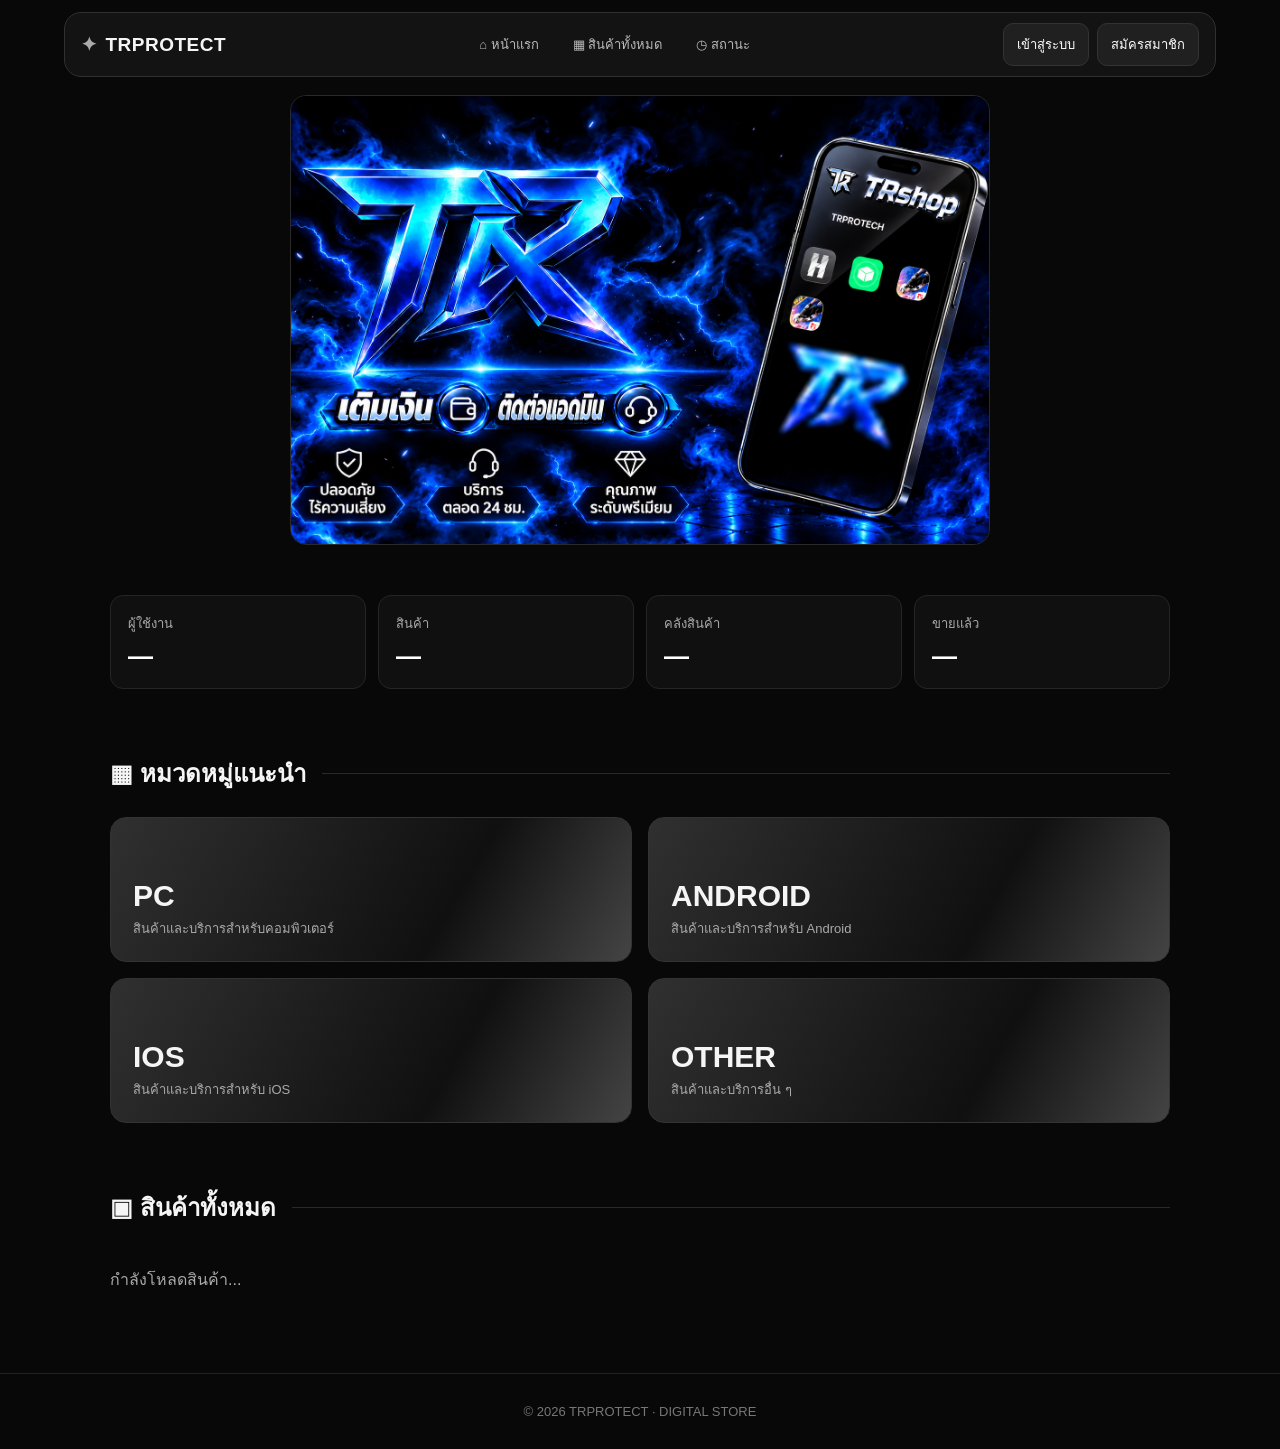
==== index.html @ 970155d2 "Update index.html" ====
<!DOCTYPE html>
<html lang="th">
<head>
<meta charset="UTF-8">
<meta name="viewport" content="width=device-width, initial-scale=1.0">
<title>TRPROTECT | Digital Store</title>
<style>
:root {
  --bg:#080808;
  --panel:#111;
  --border:#252525;
  --muted:#999;
  --white:#f5f5f5;
  --accent:#d7d7d7;
}
* { box-sizing:border-box; }
html { scroll-behavior:smooth; }
body {
  margin:0;
  background:var(--bg);
  color:var(--white);
  font-family:Arial,"Noto Sans Thai",sans-serif;
}
a { color:inherit; text-decoration:none; }
.nav-wrap {
  position:sticky;
  top:12px;
  z-index:10;
  padding:0 5%;
}
nav {
  max-width:1200px;
  min-height:62px;
  margin:auto;
  padding:10px 16px;
  display:flex;
  align-items:center;
  justify-content:space-between;
  gap:14px;
  background:#151515ed;
  border:1px solid #303030;
  border-radius:17px;
  backdrop-filter:blur(15px);
}
.brand { font-size:19px; font-weight:800; letter-spacing:.5px; }
.brand span { color:#aaa; margin-right:8px; }
.links { display:flex; align-items:center; gap:8px; }
.links a,.nav-btn {
  padding:10px 13px;
  border-radius:10px;
  color:#bbb;
  font-size:13px;
}
.links a:hover { background:#292929; color:white; }
.actions { display:flex; gap:8px; align-items:center; }
.btn {
  display:inline-block;
  border:1px solid #333;
  background:#171717;
  color:white;
  padding:11px 17px;
  border-radius:11px;
  font-weight:700;
  font-size:13px;
  cursor:pointer;
}
.btn.light {
  background:#ddd;
  color:#111;
  border-color:#ddd;
}
.hero {
  max-width:1100px;
  margin:90px auto 45px;
  padding:20px;
  text-align:center;
}
.hero h1 {
  font-size:clamp(38px,7vw,72px);
  margin:0 0 18px;
  letter-spacing:-2px;
}
.hero p { color:#aaa; font-size:15px; }
.hero-buttons { margin-top:35px; display:flex; justify-content:center; gap:12px; }
.banner {
  max-width:1100px;
  min-height:220px;
  margin:35px auto 75px;
  padding:35px;
  display:flex;
  align-items:center;
  border:1px solid #333;
  border-radius:22px;
  overflow:hidden;
  background:
    radial-gradient(circle at 80% 20%,#555 0,transparent 25%),
    linear-gradient(120deg,#303030,#111 55%,#444);
}
.banner h2 { font-size:clamp(30px,6vw,58px); margin:0; }
.banner p { color:#ccc; }
.section {
  max-width:1100px;
  margin:0 auto 65px;
  padding:0 20px;
}
.section-heading {
  display:flex;
  align-items:center;
  gap:16px;
  margin-bottom:24px;
}
.section-heading h2 { font-size:24px; margin:0; }
.section-heading:after {
  content:"";
  height:1px;
  flex:1;
  background:#292929;
}
.stats {
  display:grid;
  grid-template-columns:repeat(4,1fr);
  gap:12px;
  margin-bottom:65px;
}
.stat {
  background:#101010;
  border:1px solid var(--border);
  border-radius:13px;
  padding:17px;
  color:#aaa;
  font-size:13px;
}
.stat strong { display:block; color:white; font-size:25px; margin-top:8px; }
.categories {
  display:grid;
  grid-template-columns:repeat(2,1fr);
  gap:16px;
}
.category {
  min-height:145px;
  padding:22px;
  display:flex;
  align-items:end;
  border:1px solid #333;
  border-radius:16px;
  background:linear-gradient(120deg,#303030,#101010 65%,#444);
  transition:.2s;
}
.category:hover,.product:hover { transform:translateY(-4px); border-color:#777; }
.category h3 { font-size:30px; margin:0 0 5px; }
.category p { color:#aaa; margin:0; font-size:13px; }
.products {
  display:grid;
  grid-template-columns:repeat(4,1fr);
  gap:16px;
}
.product {
  background:#101010;
  border:1px solid #292929;
  border-radius:16px;
  padding:10px;
  transition:.2s;
}
.product-image {
  height:190px;
  border-radius:11px;
  display:grid;
  place-items:center;
  background:linear-gradient(145deg,#252525,#080808);
  color:#ddd;
  font-size:26px;
  font-weight:900;
  text-align:center;
}
.product h3 { font-size:15px; margin:14px 4px 8px; }
.product-info {
  display:flex;
  justify-content:space-between;
  gap:5px;
  color:#999;
  font-size:12px;
  padding:0 4px 8px;
}
.price { color:#f4c400; font-weight:bold; }
footer {
  border-top:1px solid #222;
  padding:30px 15px;
  text-align:center;
  color:#777;
  font-size:13px;
}
@media(max-width:800px) {
  .links { display:none; }
  .stats { grid-template-columns:repeat(2,1fr); }
  .products { grid-template-columns:repeat(2,1fr); }
  .product-image { height:150px; }
}
@media(max-width:480px) {
  .nav-wrap { padding:0 10px; }
  nav { padding:9px; }
  .brand { font-size:15px; }
  .actions .btn { padding:9px; font-size:11px; }
  .hero { margin-top:65px; }
  .categories { grid-template-columns:1fr; }
  .banner { margin:20px 12px 55px; min-height:170px; }
  .section { padding:0 12px; }
}
  #profileIcon {
  width: 42px;
  height: 42px;
  display: none;
  align-items: center;
  justify-content: center;
  color: white;
  background: #252525;
  border: 1px solid #444;
  border-radius: 50%;
  transition: .2s;
}

#profileIcon:hover {
  background: #444;
  transform: scale(1.05);
}
  #authMenu {
  display: flex;
  align-items: center;
  gap: 8px;
}

#authMenu a {
  padding: 10px 13px;
  border-radius: 10px;
  border: 1px solid #333;
  background: #202020;
  color: white;
  font-size: 13px;
}

#authMenu a:hover {
  background: #444;
}
  

.hero-banner {
  width: 90%;
  max-width: 700px;
  height: 450px;
  margin: 30px auto 50px;
  overflow: hidden;
  border: 1px solid #292929;
  border-radius: 16px;
  background: #050505;
}

.hero-banner img {
  display: block;
  width: 100%;
  height: 100%;
  object-fit: cover;
  object-position: center;
}

@media (max-width: 600px) {
  .hero-banner {
    width: calc(100% - 24px);
    height: 165px;
    margin: 18px auto 32px;
    border-radius: 12px;
  }
}
  
</style>
</head>
<body>

<div class="nav-wrap">
<nav>
  <a class="brand" href="#"><span>✦</span>TRPROTECT</a>
  <div class="links">
    <a href="#">⌂ หน้าแรก</a>
    <a href="#products">▦ สินค้าทั้งหมด</a>
    <a href="#categories">◷ สถานะ</a>
  </div>
  <div id="authMenu">
  <a href="./login.html">เข้าสู่ระบบ</a>
  <a href="./register.html">สมัครสมาชิก</a>
</div>

<a href="./profile.html" id="profileIcon"
   title="โปรไฟล์สมาชิก" style="display:none;">
  <svg width="25" height="25" viewBox="0 0 24 24"
       fill="none" stroke="currentColor"
       stroke-width="1.8" stroke-linecap="round">
    <circle cx="12" cy="8" r="4"/>
    <path d="M4 21c0-4.4 3.6-7 8-7s8 2.6 8 7"/>
  </svg>
</a>

</nav>
</div>


<section class="hero-banner">
  <img
    src="./trprotect-banner.png"
    alt="TRPROTECT จำหน่ายโปร & พร็อกซี่ต่างๆ"
  >
</section>


<main class="section">
  <div class="stats">
    <div class="stat">ผู้ใช้งาน<strong>—</strong></div>
    <div class="stat">สินค้า<strong>—</strong></div>
    <div class="stat">คลังสินค้า<strong>—</strong></div>
    <div class="stat">ขายแล้ว<strong>—</strong></div>
  </div>

  <section id="categories">
    <div class="section-heading"><h2>▦ หมวดหมู่แนะนำ</h2></div>
    <div class="categories">
      <a class="category" href="#products">
        <div><h3>PC</h3><p>สินค้าและบริการสำหรับคอมพิวเตอร์</p></div>
      </a>
      <a class="category" href="#products">
        <div><h3>ANDROID</h3><p>สินค้าและบริการสำหรับ Android</p></div>
      </a>
      <a class="category" href="#products">
        <div><h3>IOS</h3><p>สินค้าและบริการสำหรับ iOS</p></div>
      </a>
      <a class="category" href="#products">
        <div><h3>OTHER</h3><p>สินค้าและบริการอื่น ๆ</p></div>
      </a>
    </div>
  </section>
</main>

<section class="section" id="products">
  <div class="section-heading"><h2>▣ สินค้าทั้งหมด</h2></div>
  <div class="products" id="productsGrid">
  <p style="color:#aaa;">กำลังโหลดสินค้า...</p>
</div>
</section>

<footer>© 2026 TRPROTECT · DIGITAL STORE</footer>
  
<script type="module">
import { supabase } from "./js/supabase.js";

async function loadProducts() {
  const grid = document.getElementById("productsGrid");

  if (!grid) return;

  grid.innerHTML = `
    <p style="color:#aaa;">กำลังโหลดสินค้า...</p>
  `;

  const { data, error } = await supabase
    .from("products")
    .select("id,name,description,price,stock,image_url")
    .eq("active", true)
    .order("created_at", { ascending: false });

  if (error) {
    console.error("โหลดสินค้าไม่สำเร็จ:", error);

    grid.innerHTML = `
      <p style="color:#ff5555;">
        โหลดสินค้าไม่สำเร็จ: ${escapeHTML(error.message)}
      </p>
    `;
    return;
  }

  if (!data || data.length === 0) {
    grid.innerHTML = `
      <p style="color:#aaa;">ยังไม่มีสินค้าในขณะนี้</p>
    `;
    return;
  }

  grid.innerHTML = data.map(product => `
  <a href="product.html" class="product">
      <div class="product-image">
        ${
          product.image_url
            ? `<img src="${escapeHTML(product.image_url)}"
                 alt="${escapeHTML(product.name)}"
                 style="width:100%;height:100%;object-fit:cover;">`
            : "TR<br>PRODUCT"
        }
      </div>

      <h3>${escapeHTML(product.name)}</h3>

      <div class="product-info">
        <span>คงเหลือ ${Number(product.stock)}</span>
        <span class="price">฿${Number(product.price).toLocaleString("th-TH")}</span>
      </div>
      </a>
  `).join("");
}

function escapeHTML(value) {
  return String(value ?? "").replace(/[&<>"']/g, char => ({
    "&": "&amp;",
    "<": "&lt;",
    ">": "&gt;",
    '"': "&quot;",
    "'": "&#39;"
  })[char]);
}

loadProducts();

</script>

</body>
</html>
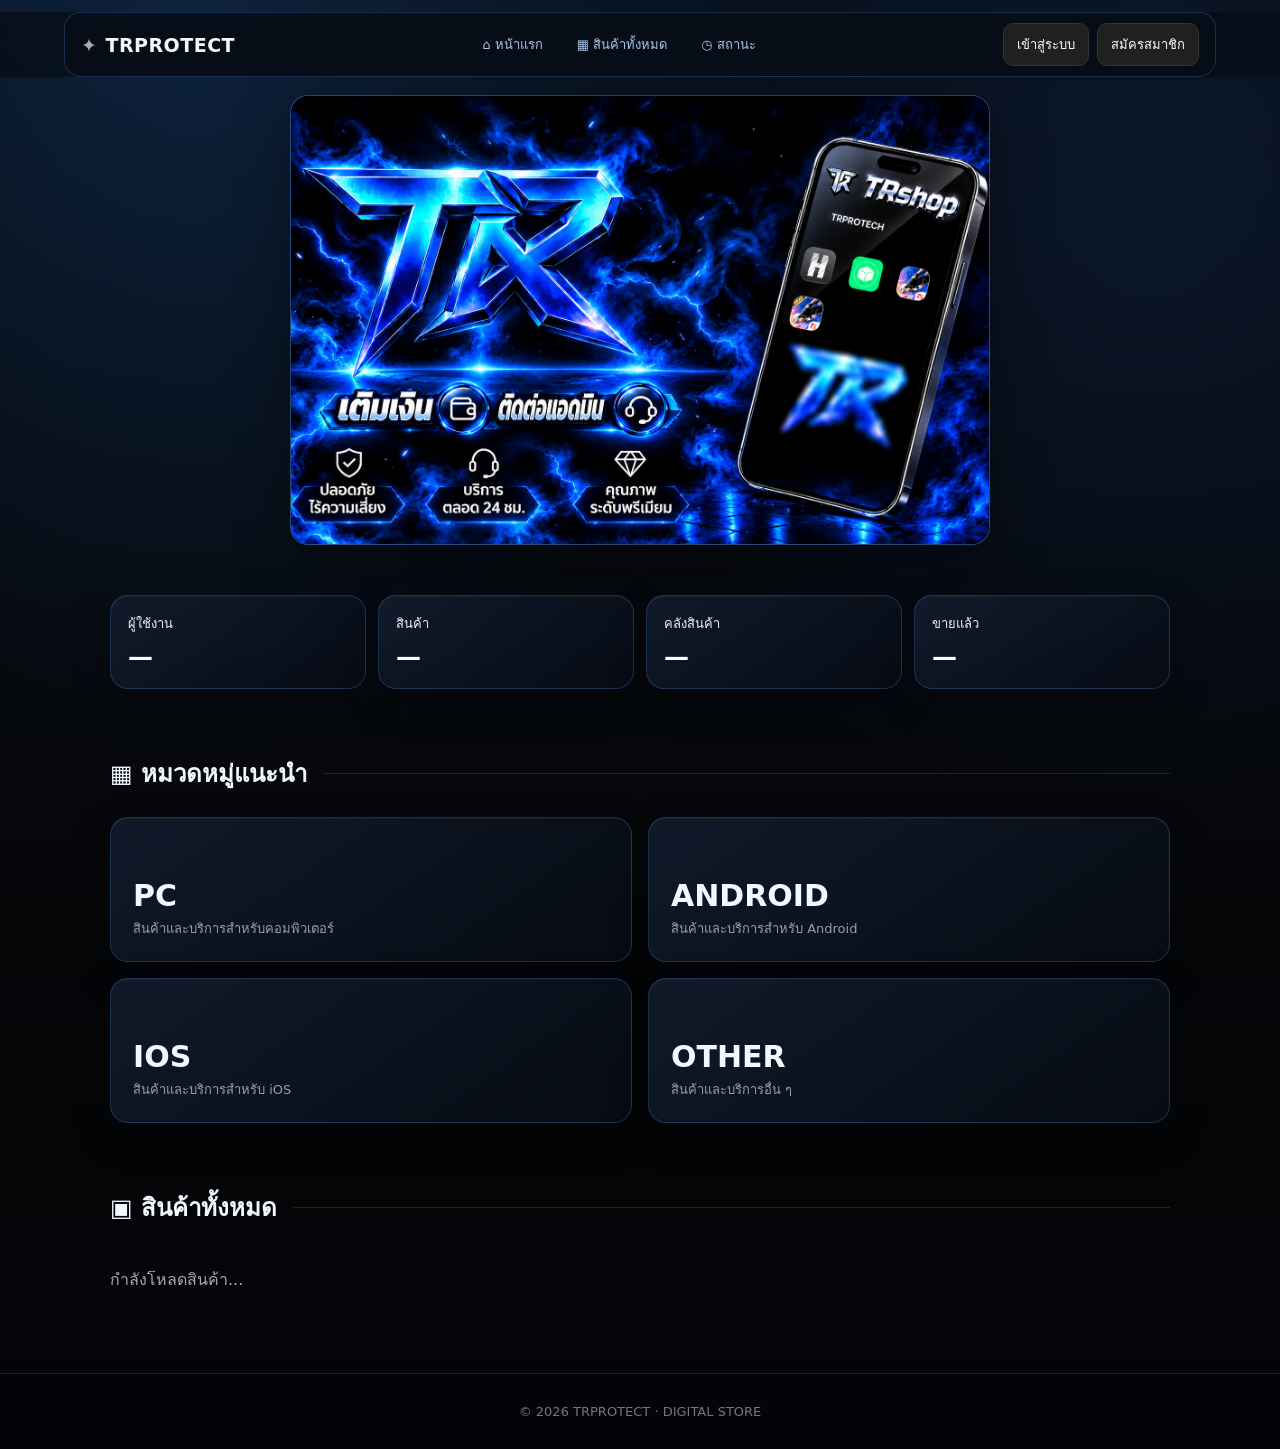
==== commit 5e025700: "Add files via upload" ====
--- a/index.html
+++ b/index.html
@@ -270,8 +270,15 @@
     border-radius: 12px;
   }
 }
+  a.product {
+  display: block;
+  color: inherit;
+  text-decoration: none;
+  cursor: pointer;
+}
   
 </style>
+  <link rel="stylesheet" href="./css/theme.css">
 </head>
 <body>
 
@@ -349,6 +356,47 @@
 <script type="module">
 import { supabase } from "./js/supabase.js";
 
+// แสดงเมนูตามสถานะการเข้าสู่ระบบที่ Supabase เก็บไว้
+async function updateAuthMenu(session) {
+  const authMenu = document.getElementById("authMenu");
+  const profileIcon = document.getElementById("profileIcon");
+  if (!authMenu) return;
+
+  if (session?.user) {
+    authMenu.innerHTML = `
+      <a href="./profile.html">บัญชีของฉัน</a>
+      <button type="button" id="homeLogout" class="btn">ออกจากระบบ</button>
+    `;
+    if (profileIcon) profileIcon.style.display = "inline-flex";
+
+    document.getElementById("homeLogout")?.addEventListener("click", async () => {
+      const button = document.getElementById("homeLogout");
+      if (button) button.disabled = true;
+      const { error } = await supabase.auth.signOut();
+      if (error) {
+        alert("ออกจากระบบไม่สำเร็จ: " + error.message);
+        if (button) button.disabled = false;
+        return;
+      }
+      window.location.reload();
+    });
+  } else {
+    authMenu.innerHTML = `
+      <a href="./login.html">เข้าสู่ระบบ</a>
+      <a href="./register.html">สมัครสมาชิก</a>
+    `;
+    if (profileIcon) profileIcon.style.display = "none";
+  }
+}
+
+// โหลด session ที่บันทึกไว้ และติดตามการเปลี่ยนสถานะ login/logout
+const { data: sessionData, error: sessionError } = await supabase.auth.getSession();
+if (sessionError) console.error("ตรวจสอบ session ไม่สำเร็จ:", sessionError);
+await updateAuthMenu(sessionData?.session ?? null);
+supabase.auth.onAuthStateChange((_event, session) => {
+  updateAuthMenu(session);
+});
+
 async function loadProducts() {
   const grid = document.getElementById("productsGrid");
 
@@ -383,7 +431,7 @@
   }
 
   grid.innerHTML = data.map(product => `
-  <a href="product.html" class="product">
+  <a href="product.html?id=${encodeURIComponent(product.id)}" class="product">
       <div class="product-image">
         ${
           product.image_url
--- a/css/theme.css
+++ b/css/theme.css
@@ -0,0 +1,154 @@
+
+/* TRPROTECT — Black / Blue Liquid Glass shared theme */
+:root{
+  color-scheme:dark;
+  --bg:#050608;
+  --bg2:#080d16;
+  --surface:rgba(16,22,33,.78);
+  --surface-2:rgba(20,30,45,.72);
+  --line:rgba(91,163,255,.20);
+  --line-strong:rgba(83,166,255,.42);
+  --blue:#399dff;
+  --blue-light:#70bdff;
+  --text:#edf4ff;
+  --muted:#91a0b4;
+  --success:#68dfaa;
+  --danger:#ff777f;
+  --radius:18px;
+}
+*{box-sizing:border-box}
+html{min-height:100%;background:var(--bg)}
+body{
+  background:
+    radial-gradient(ellipse at 12% 0%,rgba(30,112,210,.15),transparent 38%),
+    radial-gradient(ellipse at 92% 18%,rgba(31,89,168,.11),transparent 34%),
+    linear-gradient(180deg,#080d16 0%,#050608 56%,#040507 100%) !important;
+  color:var(--text) !important;
+  font-family:Inter,ui-sans-serif,system-ui,-apple-system,"Segoe UI",Arial,sans-serif !important;
+}
+a{color:var(--blue-light);transition:color .18s ease,opacity .18s ease}
+a:hover{color:#a5d5ff}
+header,.navbar,.nav-wrap{
+  background:rgba(5,8,14,.78) !important;
+  border-color:var(--line) !important;
+  backdrop-filter:blur(18px);
+  -webkit-backdrop-filter:blur(18px);
+}
+.logo,.brand,.brand-icon{color:#f2f7ff !important}
+.card,.product,.order,.order-info,.info-box,.stat,.category,.product-image,
+.notice,.empty,.hero-banner,.package,.input-box{
+  background:linear-gradient(145deg,rgba(21,31,47,.82),rgba(9,14,23,.88)) !important;
+  border:1px solid var(--line) !important;
+  border-radius:var(--radius) !important;
+  box-shadow:0 12px 35px rgba(0,0,0,.24),inset 0 1px 0 rgba(255,255,255,.035);
+  backdrop-filter:blur(16px);
+  -webkit-backdrop-filter:blur(16px);
+}
+.card:hover,.product:hover,.category:hover,.package:hover{
+  border-color:var(--line-strong) !important;
+  box-shadow:0 14px 38px rgba(0,0,0,.3),0 0 22px rgba(48,142,255,.08);
+}
+h1,h2,h3,h4,strong{color:#f3f7ff}
+p,.muted,.small,.sub,.subtitle,.description,.notice{color:var(--muted)}
+input,textarea,select{
+  color:var(--text) !important;
+  background:rgba(4,8,15,.78) !important;
+  border:1px solid rgba(111,151,203,.25) !important;
+  border-radius:13px !important;
+}
+input::placeholder,textarea::placeholder{color:#728198 !important}
+input:focus,textarea:focus,select:focus{
+  outline:none !important;
+  border-color:var(--blue) !important;
+  box-shadow:0 0 0 3px rgba(57,157,255,.13),0 0 20px rgba(57,157,255,.08);
+}
+button,.primary,.buy{
+  color:#f7fbff !important;
+  background:linear-gradient(135deg,#1678d4,#285bb5) !important;
+  border:1px solid rgba(116,190,255,.45) !important;
+  border-radius:13px !important;
+  box-shadow:0 7px 22px rgba(18,104,204,.20),inset 0 1px 0 rgba(255,255,255,.16);
+  transition:transform .18s ease,filter .18s ease,box-shadow .18s ease;
+}
+button:hover,.primary:hover,.buy:hover{
+  filter:brightness(1.15);
+  box-shadow:0 9px 27px rgba(29,128,235,.27);
+  transform:translateY(-1px);
+}
+button:disabled{opacity:.48 !important;filter:saturate(.5);cursor:not-allowed}
+.package.active,.category.active,.menu a.active{
+  border-color:var(--blue) !important;
+  background:rgba(34,119,210,.20) !important;
+  box-shadow:0 0 0 1px rgba(57,157,255,.16),0 0 24px rgba(57,157,255,.10);
+}
+.price,.balance,.amount,.role,.status.success,.green{color:var(--blue-light) !important}
+.status.error,.message{color:var(--danger)}
+.status-dot{background:var(--success) !important;box-shadow:0 0 10px rgba(104,223,170,.55)}
+hr{border-color:var(--line)}
+table{border-color:var(--line)}
+td,th{border-bottom-color:var(--line) !important}
+th{color:var(--muted) !important}
+code{color:#a9d7ff;overflow-wrap:anywhere}
+img{max-width:100%}
+.product-image{overflow:hidden}
+#productsGrid,.products{gap:16px}
+#logout,.back{color:var(--muted)}
+::selection{background:rgba(57,157,255,.32);color:white}
+@media(prefers-reduced-motion:reduce){
+  *,*::before,*::after{scroll-behavior:auto !important;transition:none !important}
+}
+
+/* --- Complete page-level overrides: ensure the old grey/yellow palette is replaced --- */
+:root{
+  --bg:#050608 !important;
+  --panel:#0d1420 !important;
+  --border:rgba(92,163,255,.22) !important;
+  --muted:#91a0b4 !important;
+  --white:#edf4ff !important;
+  --accent:#58aeff !important;
+}
+html,body{background-color:#050608 !important;color:#edf4ff !important}
+body{background-image:radial-gradient(ellipse at 15% 0%,rgba(35,126,230,.18),transparent 38%),radial-gradient(ellipse at 90% 15%,rgba(30,90,180,.13),transparent 35%),linear-gradient(180deg,#080e18 0%,#050608 65%,#030407 100%) !important}
+nav,.navbar,.nav-wrap nav,.nav-wrap,.links,.actions{
+  background:rgba(8,14,24,.82) !important;border-color:rgba(85,157,245,.25) !important;
+  color:#edf4ff !important;backdrop-filter:blur(20px) saturate(140%) !important;
+  -webkit-backdrop-filter:blur(20px) saturate(140%) !important;
+}
+.links a,.nav-btn,.back,.login-link{color:#a9c8ed !important}
+.links a:hover,.nav-links a:hover{background:rgba(49,139,235,.13) !important;color:#fff !important}
+.hero,.section,.container,.content{color:#edf4ff !important}
+.hero h1,.hero h2,.hero h3,.section-heading h2,.category h3,.product h3{color:#f2f7ff !important}
+.hero p,.category p,.subtitle,.sub,.muted,.small,.description,.order-date{color:#91a0b4 !important}
+.banner,.hero-banner{
+  background:radial-gradient(ellipse at 82% 22%,rgba(46,145,255,.28),transparent 34%),linear-gradient(125deg,rgba(17,42,73,.96),rgba(7,13,23,.98) 62%,rgba(12,25,43,.96)) !important;
+  border:1px solid rgba(86,165,255,.32) !important;box-shadow:0 18px 55px rgba(0,0,0,.35),inset 0 1px 0 rgba(255,255,255,.05) !important;
+}
+.card,.stat,.category,.product,.order,.order-info,.info-box,.user-card,.notice,.empty,.input-box,.package,.product-image{
+  background:linear-gradient(145deg,rgba(18,29,46,.88),rgba(7,12,21,.94)) !important;
+  color:#edf4ff !important;border:1px solid rgba(91,163,255,.22) !important;
+  box-shadow:0 14px 38px rgba(0,0,0,.28),inset 0 1px 0 rgba(255,255,255,.045) !important;
+  backdrop-filter:blur(16px) saturate(130%) !important;-webkit-backdrop-filter:blur(16px) saturate(130%) !important;
+}
+.category,.product,.package,.card,.order{transition:border-color .2s ease,box-shadow .2s ease,transform .2s ease !important}
+.category:hover,.product:hover,.package:hover,.card:hover{
+  border-color:rgba(88,174,255,.55) !important;box-shadow:0 16px 42px rgba(0,0,0,.34),0 0 24px rgba(48,142,255,.11) !important;
+}
+.product-image{background:linear-gradient(145deg,#142943,#080d16) !important;color:#b9d9ff !important}
+.btn,.btn.light,button,.primary,.buy,.toggle{
+  background:linear-gradient(135deg,#1678d4,#2458a8) !important;color:#f7fbff !important;
+  border:1px solid rgba(116,190,255,.48) !important;border-radius:13px !important;
+  box-shadow:0 8px 24px rgba(18,104,204,.22),inset 0 1px 0 rgba(255,255,255,.15) !important;
+}
+.btn:hover,button:hover,.primary:hover,.buy:hover,.toggle:hover{filter:brightness(1.13) !important}
+.price,.balance,.amount,.role,.stock{color:#70bdff !important}
+input,textarea,select{
+  background:rgba(4,9,17,.86) !important;color:#edf4ff !important;
+  border:1px solid rgba(111,164,225,.28) !important;
+}
+input::placeholder,textarea::placeholder{color:#71839c !important}
+input:focus,textarea:focus,select:focus{border-color:#399dff !important;box-shadow:0 0 0 3px rgba(57,157,255,.14) !important}
+hr,.section-heading:after{border-color:rgba(91,163,255,.2) !important;background:rgba(91,163,255,.2) !important}
+table,th,td{border-color:rgba(91,163,255,.2) !important}
+.status,.message{color:#a9c8ed}
+.status.success,.green,.status-dot{color:#68dfaa !important}
+@media(max-width:700px){.banner,.hero-banner{margin-left:14px !important;margin-right:14px !important;padding:22px !important}.products{grid-template-columns:repeat(2,minmax(0,1fr)) !important}}
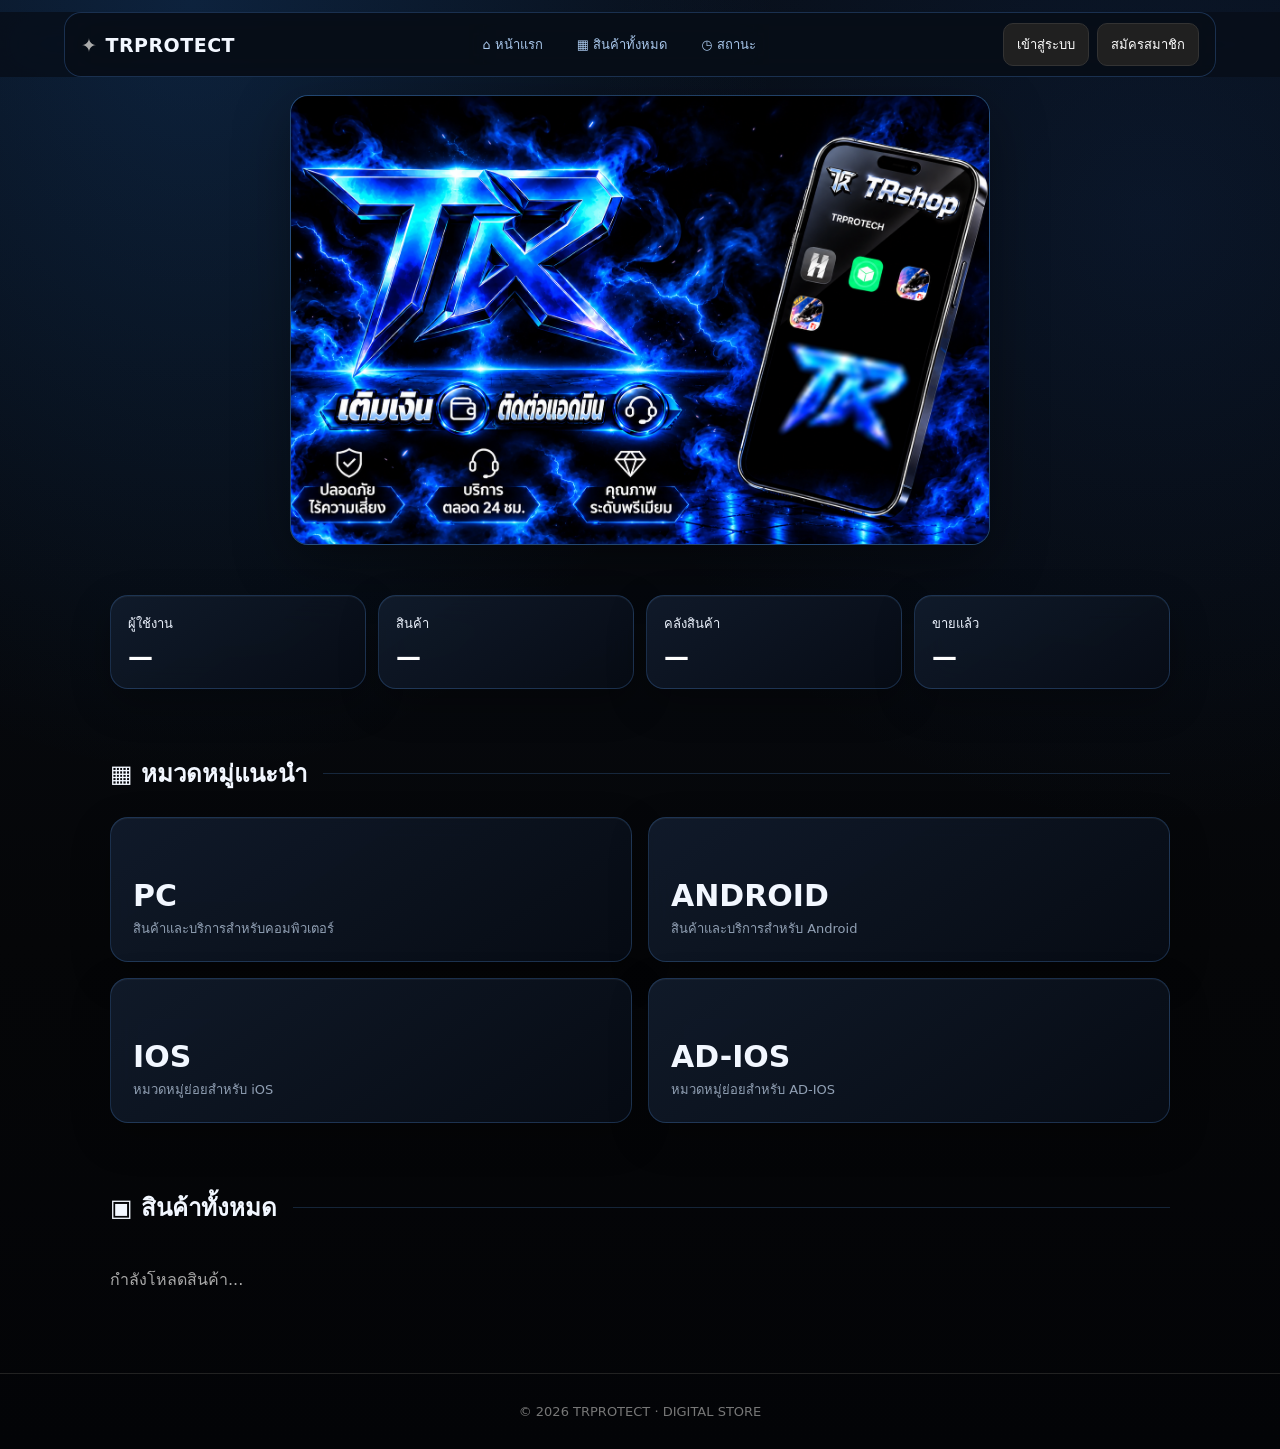
==== commit 122d0e44: "Update category links and descriptions in index.html" ====
--- a/index.html
+++ b/index.html
@@ -328,19 +328,36 @@
   <section id="categories">
     <div class="section-heading"><h2>▦ หมวดหมู่แนะนำ</h2></div>
     <div class="categories">
-      <a class="category" href="#products">
-        <div><h3>PC</h3><p>สินค้าและบริการสำหรับคอมพิวเตอร์</p></div>
-      </a>
-      <a class="category" href="#products">
-        <div><h3>ANDROID</h3><p>สินค้าและบริการสำหรับ Android</p></div>
-      </a>
-      <a class="category" href="#products">
-        <div><h3>IOS</h3><p>สินค้าและบริการสำหรับ iOS</p></div>
-      </a>
-      <a class="category" href="#products">
-        <div><h3>OTHER</h3><p>สินค้าและบริการอื่น ๆ</p></div>
-      </a>
+
+  <a class="category" href="./category-menu.html?category=pc">
+    <div>
+      <h3>PC</h3>
+      <p>สินค้าและบริการสำหรับคอมพิวเตอร์</p>
     </div>
+  </a>
+
+  <a class="category" href="./category-menu.html?category=android">
+    <div>
+      <h3>ANDROID</h3>
+      <p>สินค้าและบริการสำหรับ Android</p>
+    </div>
+  </a>
+
+  <a class="category" href="./category-menu.html?category=ios">
+    <div>
+      <h3>IOS</h3>
+      <p>หมวดหมู่ย่อยสำหรับ iOS</p>
+    </div>
+  </a>
+
+  <a class="category" href="./category-menu.html?category=ad-ios">
+    <div>
+      <h3>AD-IOS</h3>
+      <p>หมวดหมู่ย่อยสำหรับ AD-IOS</p>
+    </div>
+  </a>
+
+</div>
   </section>
 </main>
 
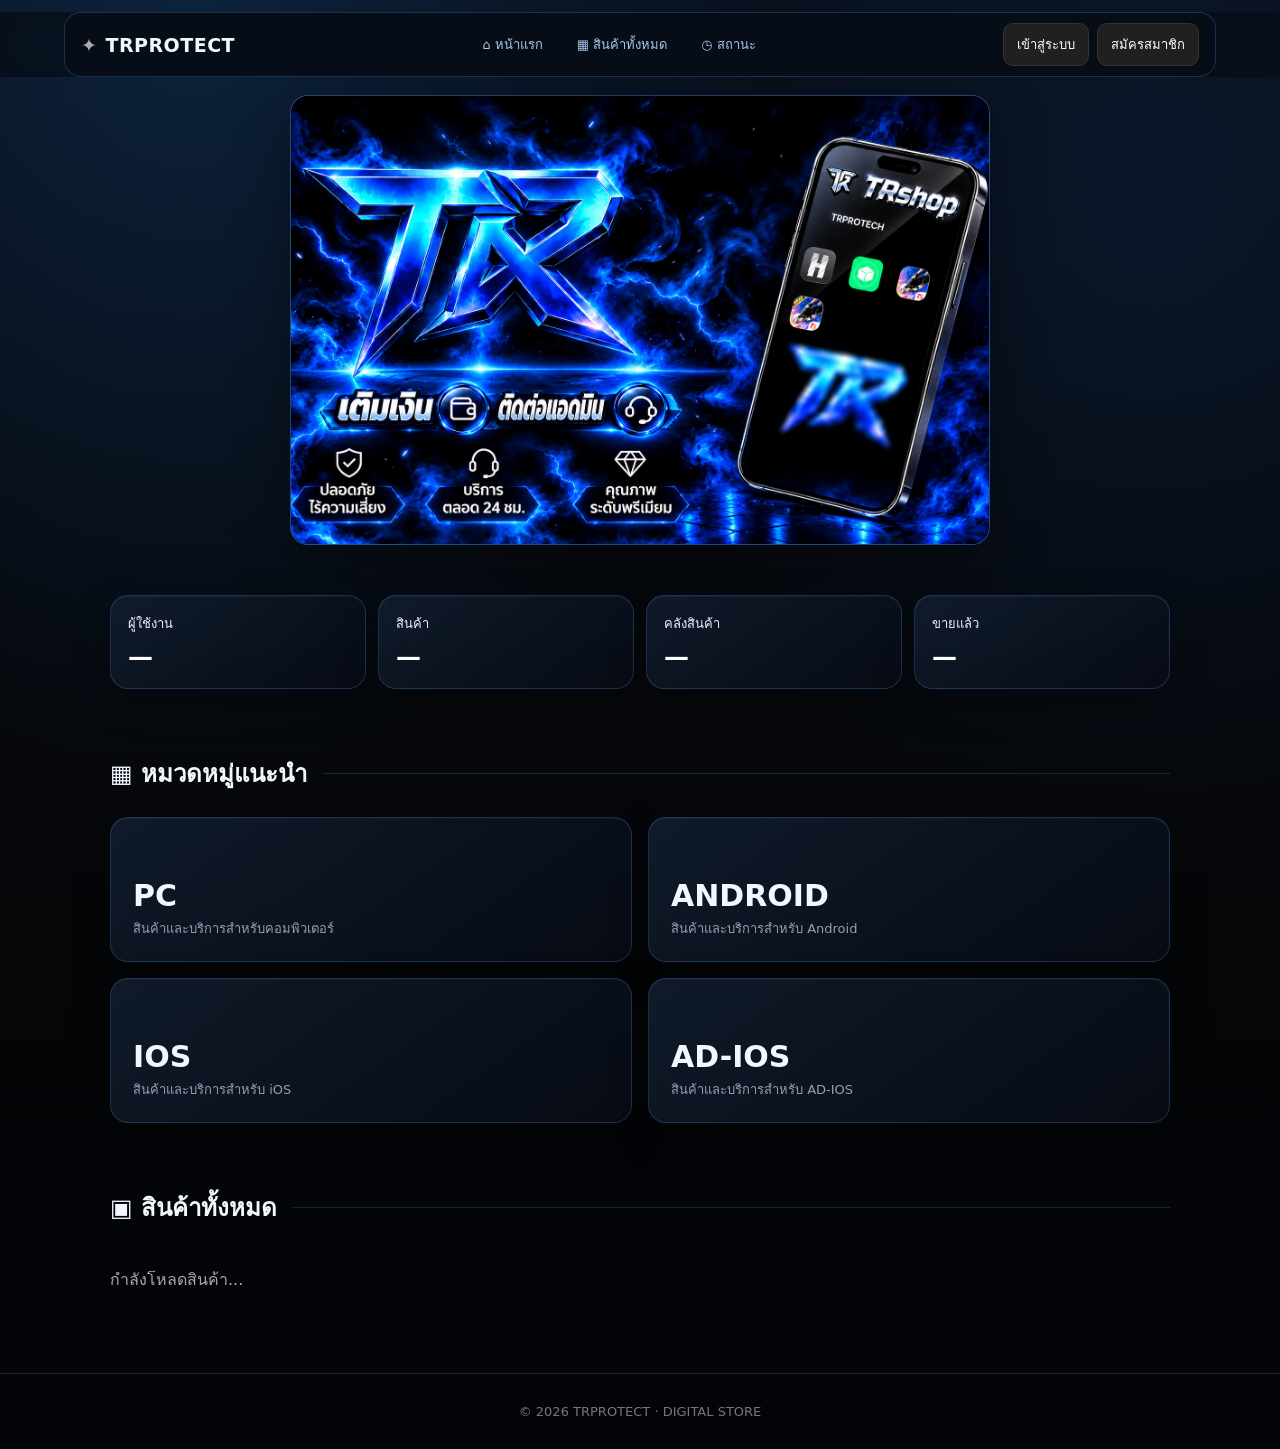
==== commit 12f529d2: "Modify category links and update descriptions Updated category links and descriptions for PC, Androi" ====
--- a/index.html
+++ b/index.html
@@ -329,31 +329,35 @@
     <div class="section-heading"><h2>▦ หมวดหมู่แนะนำ</h2></div>
     <div class="categories">
 
-  <a class="category" href="./category-menu.html?category=pc">
+  <a class="category"
+     href="./category.html?id=8cb49d33-aa31-4897-957b-5cc248448cab">
     <div>
       <h3>PC</h3>
       <p>สินค้าและบริการสำหรับคอมพิวเตอร์</p>
     </div>
   </a>
 
-  <a class="category" href="./category-menu.html?category=android">
+  <a class="category"
+     href="./category.html?id=ff7771d8-6422-484b-b8b0-14e02b8eb083">
     <div>
       <h3>ANDROID</h3>
       <p>สินค้าและบริการสำหรับ Android</p>
     </div>
   </a>
 
-  <a class="category" href="./category-menu.html?category=ios">
+  <a class="category"
+     href="./category.html?id=8b825612-e565-4827-858c-bf3e62ad40b7">
     <div>
       <h3>IOS</h3>
-      <p>หมวดหมู่ย่อยสำหรับ iOS</p>
+      <p>สินค้าและบริการสำหรับ iOS</p>
     </div>
   </a>
 
-  <a class="category" href="./category-menu.html?category=ad-ios">
+  <a class="category"
+     href="./category.html?id=7a0ed970-96ae-4836-be9e-cd6409f4476e">
     <div>
       <h3>AD-IOS</h3>
-      <p>หมวดหมู่ย่อยสำหรับ AD-IOS</p>
+      <p>สินค้าและบริการสำหรับ AD-IOS</p>
     </div>
   </a>
 
